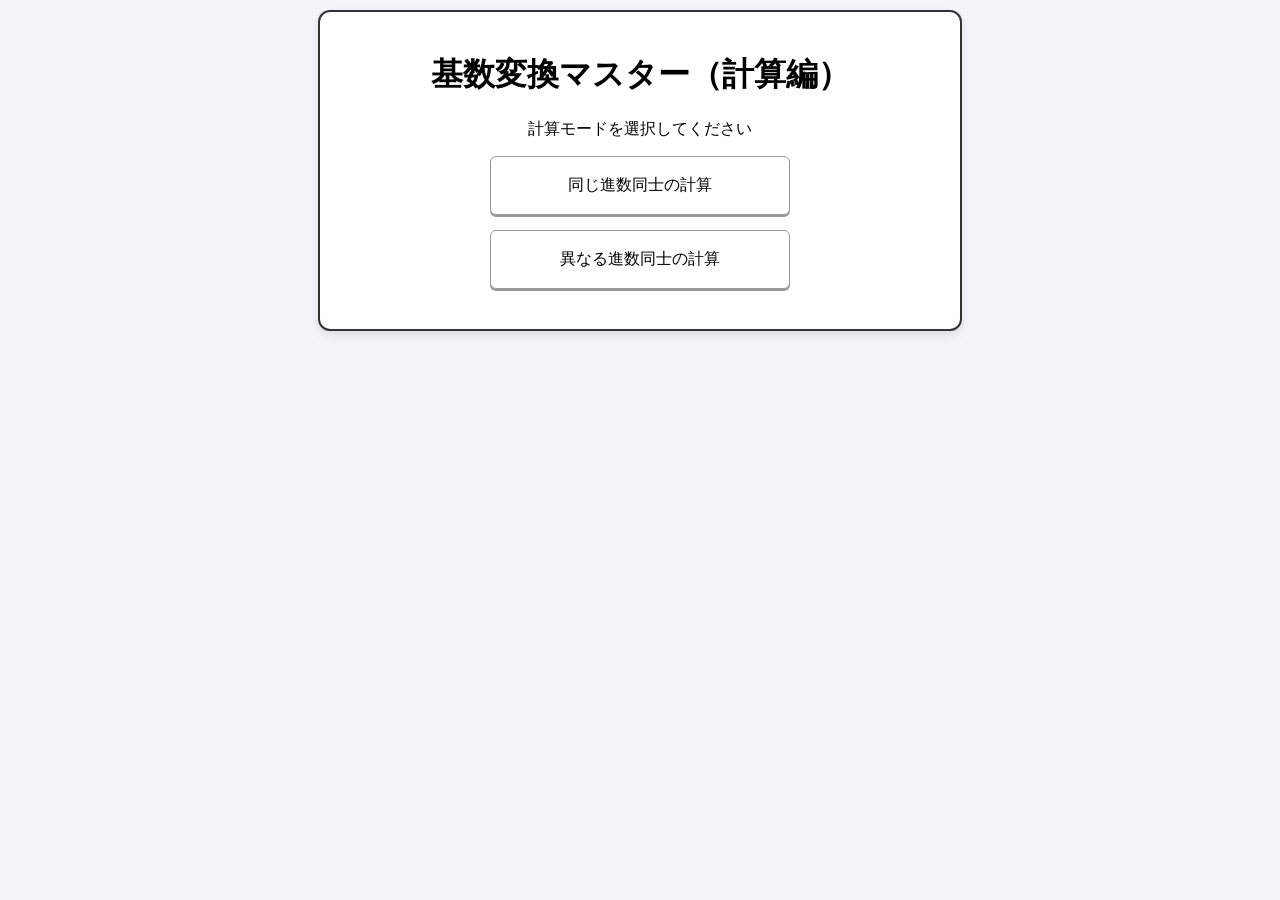
==== index.html @ 0ed880dd "fix cslculator botten6" ====
<!DOCTYPE html>
<html lang="ja">
<head>
    <meta charset="UTF-8">
    <meta name="viewport" content="width=device-width, initial-scale=1.0">
    <title>基数変換マスター（計算編）</title>
    <link rel="stylesheet" href="common.css?ver=104">
    <style>
        .config-label { font-weight: bold; color: #e67e22; margin-left: 10px; cursor: pointer; }
        #targetHint { font-weight: bold; font-size: 1.1em; color: #2980b9; margin-left: 10px; }
        #streakCount { color: #e67e22; font-weight: bold; }
    </style>
</head>
<body>

<div id="menuPage" class="page active">
    <div class="menu-area">
        <h1>基数変換マスター（計算編）</h1>
        <p>計算モードを選択してください</p>
        <button onclick="showSelection('sameBase')">同じ進数同士の計算</button>
        <button onclick="showSelection('diffBase')">異なる進数同士の計算</button>
        <div id="baseSelection" style="margin-top: 20px;"></div>
    </div>
</div>

<div id="gamePage" class="page" style="display: none;">
    <div class="game-container">
        <div class="game-area">
                <h1 style="margin: 5px 0;">問題</h1>
                <p style="margin: 5px 0;">連続正解数: <span id="streakCount">0</span></p>
                <p id="question" style="min-height: 2em; margin: 5px 0;"></p> 
                
                <div id="ruleBox" class="rule-box">
                    <div id="ruleText"></div>
                </div>

                <div style="margin: 5px 0;">
                    <input type="text" id="answer" placeholder="答えを入力" style="font-size: 1.3em; padding: 10px; width: 200px;">
                    <span id="targetHint"></span>
                </div>
                
                <div style="height: 50px; margin: 5px 0;">
                    <button id="checkBtn" onclick="check()" style="font-size: 1.1em; padding: 10px 25px; background: #3498db; color: white; border: none; border-radius: 5px;">回答</button>
                    <button id="nextBtn" onclick="generateQuestion()" style="display: none; font-size: 1.1em; padding: 10px 25px; background: #2ecc71; color: white; border: none; border-radius: 5px;">次の問題</button>
                </div>
                
                <p id="feedback" style="min-height: 1.5em; margin: 5px 0;"></p>
                
                <button class="back-menu-btn" onclick="goBack()">メニューに戻る</button>
            </div>
        <div id="calculator-placeholder"></div>
    </div>
</div>

<script src="common.js?ver=104"></script>
<script>
    document.addEventListener('DOMContentLoaded', () => {
        initializeCalculator();
    });
    let currentMode = "";
    let currentAnswer = "";
    let currentAnswerAlt = "";
    let currentTargetBase = 10;
    let currentStreak = 0;

    // 割り算の際の小数変換ロジック
    function convertToBaseWithFloat(num, base, precision = 3) {
        let isNegative = num < 0;
        let absNum = Math.abs(num);
        let integerPart = Math.floor(absNum);
        let fractionalPart = absNum - integerPart;
        let res = integerPart.toString(base);
        
        let fracStr = "";
        for (let i = 0; i < precision; i++) {
            fractionalPart *= base;
            let digit = Math.floor(fractionalPart);
            fracStr += digit.toString(base);
            fractionalPart -= digit;
        }
        
        let fullRes = (isNegative ? "-" : "") + res + "." + fracStr;
        let shortFrac = fracStr.replace(/0+$/, "");
        let shortRes = (isNegative ? "-" : "") + res + (shortFrac === "" ? "" : "." + shortFrac);
        
        return { full: fullRes.toUpperCase(), short: shortRes.toUpperCase() };
    }



    // 問題生成ロジック（1以下除外版）
    function generateQuestion() {
        if (typeof clearCalculator === 'function') {
            clearCalculator();
        }
        const ruleText = document.getElementById("ruleText");
        ruleText.innerHTML = "※小数第3位まで求めてください（第4位切捨）";
        let nList = [];
        document.getElementsByName('nIn').forEach(e => { if(e.checked) nList.push(parseInt(e.value)); });
        let opList = [];
        document.getElementsByName('opIn').forEach(e => { if(e.checked) opList.push(e.value); });
        
        if (nList.length === 0 || opList.length === 0) return;

        let valA, valB, decAns, op, opSymbol, baseA, baseB;
        
        // 1以下の結果を除外するためのループ
        while(true) {
            baseA = nList[Math.floor(Math.random() * nList.length)];
            baseB = (currentMode === 'sameBase') ? baseA : nList[Math.floor(Math.random() * nList.length)];
            op = opList[Math.floor(Math.random() * opList.length)];
            valA = Math.floor(Math.random() * 50) + 1;
            valB = Math.floor(Math.random() * 50) + 1;
            
            if (op === '+') { 
                decAns = valA + valB; opSymbol = "＋"; 
                ruleText.classList.add("hidden"); // 見えなくする（高さは維持される） 
            }
            else if (op === '-') { 
                if (document.getElementById('noNegative') && document.getElementById('noNegative').checked && valA < valB)
                    [valA, valB] = [valB, valA];
                decAns = valA - valB; 
                opSymbol = "－";
                ruleText.classList.add("hidden"); // 見えなくする（高さは維持される） 
            }
            else if (op === '*') { 
                decAns = valA * valB; 
                opSymbol = "×";
                ruleText.classList.add("hidden"); // 見えなくする（高さは維持される）  
            }
            else if (op === '/') { 
                decAns = valA / valB; 
                opSymbol = "÷"; 
                ruleText.classList.remove("hidden");
            }

            // 【追加機能】答えが1以下（0以下または1）の場合は再生成
            if (op === '/' && decAns <= 1) continue;
            
            break;
        }

        currentTargetBase = (currentMode === 'sameBase') ? baseA : 10;
        
        if (op === '/') {
            let formats = convertToBaseWithFloat(decAns, currentTargetBase, 3);
            currentAnswer = formats.full;
            currentAnswerAlt = formats.short;
        } else {
            currentAnswer = decAns.toString(currentTargetBase).toUpperCase();
            currentAnswerAlt = currentAnswer;
        }

        document.getElementById("question").innerText = 
            `${valA.toString(baseA).toUpperCase()} (${baseA}) ${opSymbol} ${valB.toString(baseB).toUpperCase()} (${baseB}) = ?`;
        
        document.getElementById("targetHint").innerText = `(${currentTargetBase}進数で回答)`;
        document.getElementById("answer").value = "";
        document.getElementById("feedback").innerText = "";
        document.getElementById("checkBtn").style.display = "inline-block";
        document.getElementById("nextBtn").style.display = "none";
    }

    // 回答チェック
    function check() {
        let ans = document.getElementById("answer").value.trim().toUpperCase();
        let fb = document.getElementById("feedback");
        
        if (ans === currentAnswer || ans === currentAnswerAlt) {
            fb.innerText = "正解！ 素晴らしい計算力です！";
            fb.style.color = "green";
            currentStreak++;
        } else {
            fb.innerText = `残念… 正解は ${currentAnswer} です。`;
            fb.style.color = "red";
            currentStreak = 0;
        }
        document.getElementById("streakCount").innerText = currentStreak;
        document.getElementById("checkBtn").style.display = "none";
        document.getElementById("nextBtn").style.display = "inline-block";
    }
    // 画面表示切替（showSelection, initGame 等は省略せず維持）
    function showSelection(mode) {
        currentMode = mode;
        let modeLabel = (mode === 'sameBase') ? "同じ進数同士の計算" : "異なる進数同士の計算";
        let html = `<div class="mode-title">【${modeLabel}】</div>`;
        html += `<div>演算子の選択:</div><div class="checkbox-group">
            <label><input type="checkbox" name="opIn" value="+" checked> ＋</label>
            <label><input type="checkbox" name="opIn" value="-" checked> －</label>
            <label><input type="checkbox" name="opIn" value="*" checked> ×</label>
            <label><input type="checkbox" name="opIn" value="/" checked> ÷</label>
        </div>`;
        html += `<div style="margin: 15px 0;"><label class="config-label"><input type="checkbox" id="noNegative" checked> マイナスにならないようにする</label></div>`;
        html += `<div>対象とする進数:</div><div class="checkbox-group">`;
        for(let i=2; i<=16; i++) html += `<label style="width:70px"><input type="checkbox" name="nIn" value="${i}" checked> ${i}進</label>`;
        html += `</div><br><button onclick="initGame()"class="back-menu-btn" style="width: auto;">ゲーム開始</button>`;
        document.getElementById('baseSelection').innerHTML = html;
        if (typeof applyButtonFeedback === 'function') {
            applyButtonFeedback();
        }
    }

    function initGame() {
        const placeholder = document.getElementById('calculator-placeholder');
        // 電卓が空なら生成
        if (placeholder && placeholder.innerHTML.trim() === "") {
            if (typeof setupCalculator === 'function') {
                setupCalculator();
            }
        }

        // 表示切り替え
        document.getElementById('menuPage').style.display = 'none';
        document.getElementById('gamePage').style.display = 'block';

        // ★重要：電卓生成後にイベントを強制再登録
        if (typeof applyButtonFeedback === 'function') {
            applyButtonFeedback();
        }
        if (typeof currentStreak !== 'undefined') currentStreak = 0;
        const streakElement = document.getElementById("streakCount");
        if (streakElement) streakElement.innerText = 0;
        
        generateQuestion();
    }

    function goBack() {
        const menu = document.getElementById('menuPage');
        const game = document.getElementById('gamePage');
        
        if (game) game.style.display = 'none'; // ゲームを消す
        if (menu) menu.style.display = 'block'; // メニューを出す

        game.classList.remove('active');
        menu.classList.add('active');
    }
</script>
</body>
</html>
---- common.css ----
/* --- 基本レイアウト --- */
body { font-family: sans-serif; background-color: #f4f4f9; padding: 10px; text-align: center; margin: 0; }
.page { display: none; }
.page.active { display: block; }

/* --- メニュー・設定エリア --- */
.menu-area { max-width: 600px; margin: auto; padding: 20px; background: white; border-radius: 12px; border: 2px solid #333; box-shadow: 0 4px 10px rgba(0,0,0,0.1); }
.checkbox-group { display: flex; flex-wrap: wrap; gap: 5px; padding: 10px; border: 1px solid #ccc; margin: 10px auto; justify-content: center; max-width: 100%; background: #fafafa; }
/* モードタイトル周りの余白調整 */
.mode-title {
    font-size: 1.2em;
    color: #2c3e50;
    font-weight: bold;
    background: #ecf0f1;
    padding: 10px;
    border-radius: 5px;
    margin-top: 10px;    /* 上の隙間を確保 */
    margin-bottom: 10px; /* 下の隙間を確保 */
}

/* --- ゲームコンテナ（スマホ/PC切り替え） --- */
.game-container { display: flex; flex-direction: column; align-items: center; gap: 20px; width: 100%; }
@media (min-width: 768px) {
    .game-container { flex-direction: row; align-items: flex-start; justify-content: center; }
}

/* --- メインエリア --- */
.game-area {
    width: 100%;
    max-width: 500px;
    border: 2px solid #333;
    padding: 10px;
    background: white;
    border-radius: 8px;
    position: relative;
    min-height: auto; 
    display: flex;
    flex-direction: column;
    justify-content: flex-start; 
    box-sizing: border-box;
    padding-bottom: 5px;
}

/* --- 電卓エリア全体 --- */
.calc-area {
    width: 100%; 
    max-width: 360px; 
    border: 2px solid #555; 
    padding: 10px; 
    background: #e0e0e0; 
    border-radius: 8px; 
    box-sizing: border-box;
    margin: 0 auto;
    position: relative;
    z-index: 10;
    touch-action: pan-y;
}

/* --- ボタンの共通設定（影と立体感） --- */
button, .calc-btn, .back-menu-btn {
    -webkit-tap-highlight-color: transparent;
    cursor: pointer;
    transition: transform 0.05s, filter 0.05s;
    outline: none;
    
    background: #fff;
    border: 1px solid #999;
    border-radius: 6px;
    padding: 10px 16px;
    font-size: 16px;
    box-shadow: 0 2px 0 #999; /* 全ボタン共通の影 */
}

/* 押された時の演出（全てのボタン共通） */
.btn-pressed {
    transform: translateY(2px) !important;
    box-shadow: none !important;
    filter: brightness(0.85) !important;
}

/* 「メニューに戻る」ボタン特有の調整 */
.back-menu-btn {
    background: #666;
    color: white;
    border: none;
    width: 100%;
    border-radius: 4px;
    margin-top: 15px;
    margin-bottom: 5px;
}

/* --- 電卓ボタンの個別微調整 --- */
.calc-btn {
    display: inline-block;
    width: calc(25% - 8px); 
    height: 55px; 
    margin: 4px 0; 
    font-size: 18px; 
    touch-action: manipulation;
    box-sizing: border-box;
}

.calc-btn-wide {
    width: 95% !important; 
    margin: 8px auto !important;
    display: block;
}

.calc-buttons-container {
    display: flex;
    flex-wrap: wrap;
    justify-content: space-between;
    width: 100%;
}

/* --- 入力・履歴エリア --- */
#calcInput { width: 95%; height: 40px; font-size: 20px; margin-bottom: 10px; text-align: right; display: block; margin: 0 auto 10px; background: white; border: 1px solid #999; }
.history-box { width: 95%; height: 80px; overflow-y: auto; border: 1px solid #ccc; background: white; margin: 0 auto 10px auto; font-size: 14px; text-align: left; }
.rem-history { width: 95%; height: 70px; overflow-y: auto; border: 1px solid #ccc; background: white; margin: 5px auto; font-size: 13px; text-align: left; }

/* --- 問題表示エリア --- */
#question { font-size: 1.3em; font-weight: bold; margin: 20px 0; line-height: 1.4; }
#feedback { min-height: 1.5em; font-size: 1.3em; margin-top: 20px; margin-bottom: 10px; }
#result-message { height: 1.5em; margin: 10px 0; font-weight: bold; }
#ruleText { line-height: 1.2; font-size: 0.9em; }

.rule-box {
    height: 30px;
    display: flex;
    align-items: center;
    justify-content: center;
    color: red;
    font-weight: bold;
    font-size: 0.9em;
}

.hidden { visibility: hidden; }

/* PCでのホバー演出 */
@media (hover: hover) {
    button:hover, .calc-btn:hover { filter: brightness(0.95); }
}

/* メニューページのボタンを一括で統一 */
#menuPage button {
    display: block;          /* 改行してブロック状にする */
    width: 100%;             /* 横幅いっぱいに */
    max-width: 300px;        /* 広がりすぎないように制限 */
    margin: 15px auto;       /* 上下に15pxの隙間、左右は中央揃え */
    padding: 18px 0;         /* 押しやすいように上下のパディングを大きく */
    box-sizing: border-box;  /* パディングを含めて幅を計算 */
}
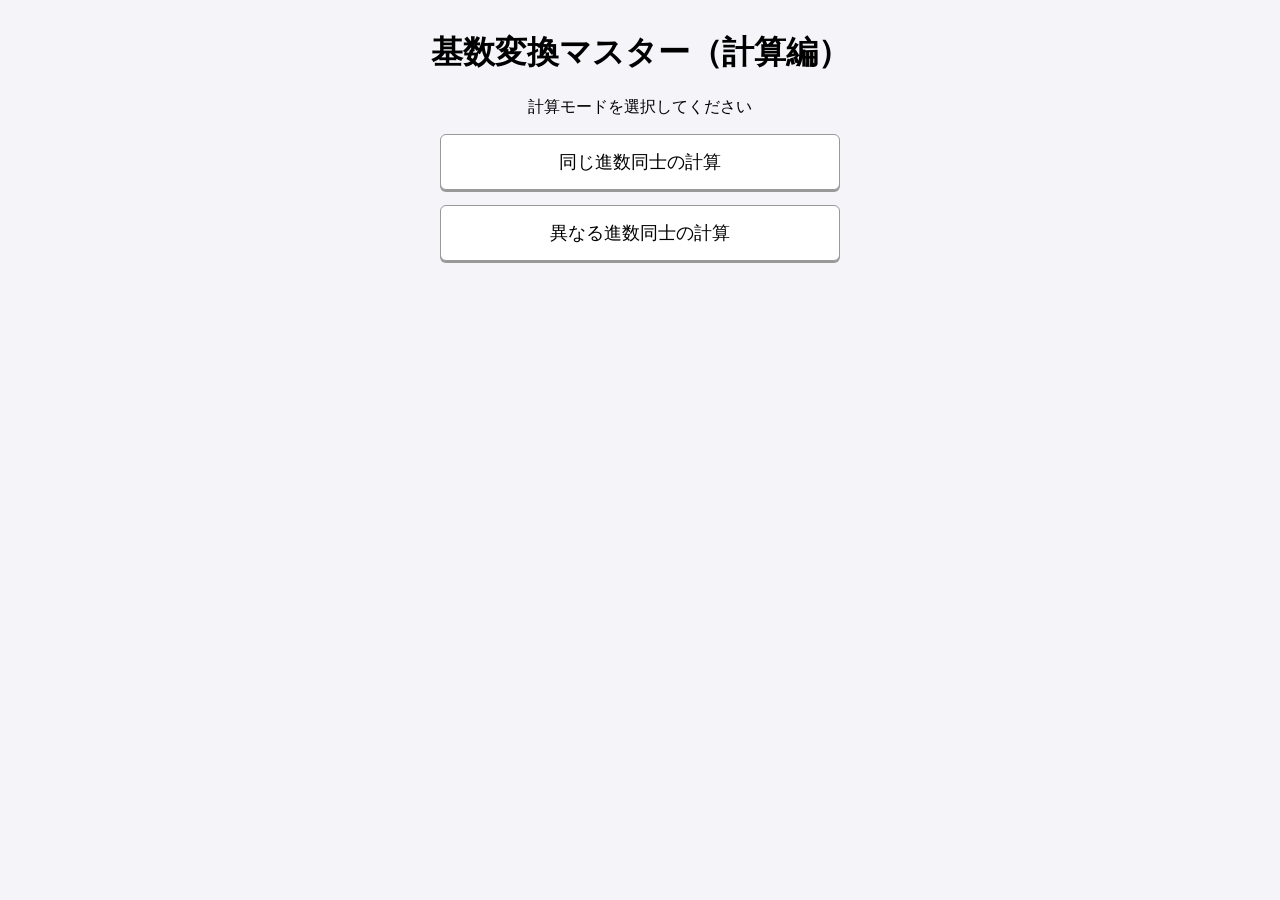
==== commit a0338bb6: "fix calculator botteen8" ====
--- a/index.html
+++ b/index.html
@@ -224,6 +224,51 @@
         generateQuestion();
     }
 
+    function toggleAll(name, checked) {
+        document.getElementsByName(name).forEach(e => e.checked = checked);
+    }
+
+    function createCheckboxes(label, id) {
+        let html = `<div>${label}</div><div class="btn-group" style="margin-bottom: 10px;">
+            <button onclick="toggleAll('${id}', true)" style="width: auto; padding: 5px 10px; margin: 2px; font-size: 0.9em;">全選択</button>
+            <button onclick="toggleAll('${id}', false)" style="width: auto; padding: 5px 10px; margin: 2px; font-size: 0.9em;">全解除</button>
+        </div>`;
+        html += `<div class="checkbox-group">`;
+        for(let i=2; i<=16; i++) {
+            html += `<label style="width:70px"><input type="checkbox" name="${id}" value="${i}" checked> ${i}進</label>`;
+        }
+        html += `</div>`;
+        return html;
+    }
+
+    function showSelection(mode) {
+        currentMode = mode;
+        let modeLabel = (mode === 'sameBase') ? "同じ進数同士の計算" : "異なる進数同士の計算";
+        let html = `<div class="mode-title">【${modeLabel}】</div>`;
+        
+        // 演算子選択
+        html += `<div>演算子の選択:</div><div class="checkbox-group">
+            <label><input type="checkbox" name="opIn" value="+" checked> ＋</label>
+            <label><input type="checkbox" name="opIn" value="-" checked> －</label>
+            <label><input type="checkbox" name="opIn" value="*" checked> ×</label>
+            <label><input type="checkbox" name="opIn" value="/" checked> ÷</label>
+        </div>`;
+        
+        html += `<div style="margin: 15px 0;"><label class="config-label"><input type="checkbox" id="noNegative" checked> マイナスにならないようにする</label></div>`;
+        
+        // ★進数選択（全選択ボタン付き）
+        html += createCheckboxes('対象とする進数:', 'nIn');
+        
+        // ★ゲーム開始ボタン（classを統一し、インラインstyleを削除）
+        html += `<br><button onclick="initGame()" class="back-menu-btn">ゲーム開始</button>`;
+        
+        document.getElementById('baseSelection').innerHTML = html;
+        
+        if (typeof applyButtonFeedback === 'function') {
+            applyButtonFeedback();
+        }
+    }
+
     function goBack() {
         const menu = document.getElementById('menuPage');
         const game = document.getElementById('gamePage');
--- a/common.css
+++ b/common.css
@@ -3,8 +3,13 @@
 .page { display: none; }
 .page.active { display: block; }
 
-/* --- メニュー・設定エリア --- */
-.menu-area { max-width: 600px; margin: auto; padding: 20px; background: white; border-radius: 12px; border: 2px solid #333; box-shadow: 0 4px 10px rgba(0,0,0,0.1); }
+/* 計算モード選択ボタンなど、メニュー内の他のボタンも同じ幅に */
+.menu-area button {
+    display: block;
+    width: 90%;
+    max-width: 400px;
+    margin: 10px auto;
+}
 .checkbox-group { display: flex; flex-wrap: wrap; gap: 5px; padding: 10px; border: 1px solid #ccc; margin: 10px auto; justify-content: center; max-width: 100%; background: #fafafa; }
 /* モードタイトル周りの余白調整 */
 .mode-title {
@@ -141,12 +146,15 @@
     button:hover, .calc-btn:hover { filter: brightness(0.95); }
 }
 
-/* メニューページのボタンを一括で統一 */
-#menuPage button {
-    display: block;          /* 改行してブロック状にする */
-    width: 100%;             /* 横幅いっぱいに */
-    max-width: 300px;        /* 広がりすぎないように制限 */
-    margin: 15px auto;       /* 上下に15pxの隙間、左右は中央揃え */
-    padding: 18px 0;         /* 押しやすいように上下のパディングを大きく */
-    box-sizing: border-box;  /* パディングを含めて幅を計算 */
+/* メニュー内にあるすべてのボタンの幅を統一 */
+#menuPage button,
+.back-menu-btn {
+    display: block !important;
+    width: 90% !important;           /* スマホでの基本幅 */
+    max-width: 400px !important;     /* PCでの最大幅を統一 */
+    margin: 15px auto !important;    /* 中央寄せと上下の間隔 */
+    padding: 15px !important;
+    box-sizing: border-box;
+    font-size: 1.1em;
+    cursor: pointer;
 }
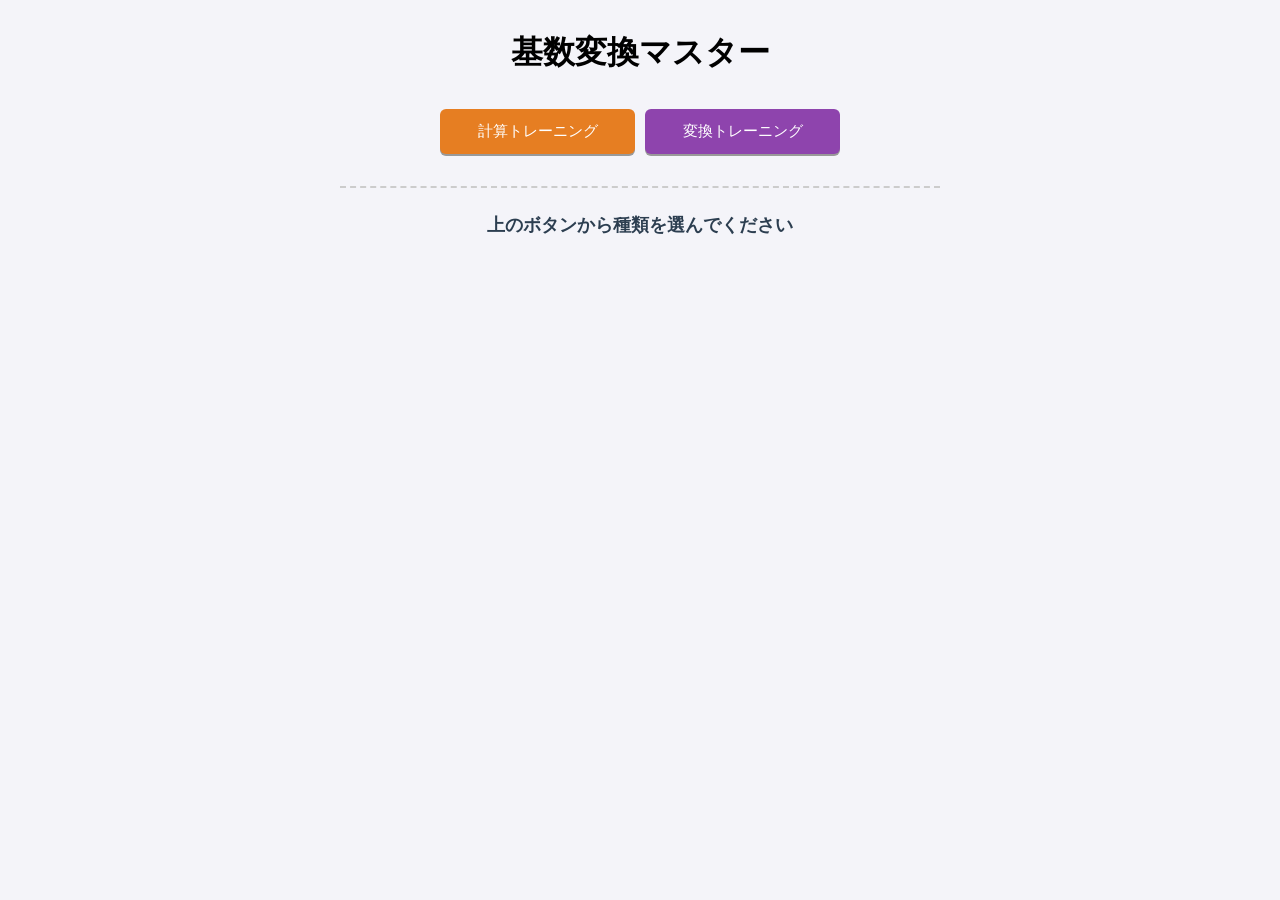
==== commit 0f6553bc: "add integration" ====
--- a/index.html
+++ b/index.html
@@ -3,282 +3,382 @@
 <head>
     <meta charset="UTF-8">
     <meta name="viewport" content="width=device-width, initial-scale=1.0">
-    <title>基数変換マスター（計算編）</title>
-    <link rel="stylesheet" href="common.css?ver=104">
+    <title>基数変換マスター（総合版）</title>
+    <link rel="stylesheet" href="common.css">
     <style>
         .config-label { font-weight: bold; color: #e67e22; margin-left: 10px; cursor: pointer; }
         #targetHint { font-weight: bold; font-size: 1.1em; color: #2980b9; margin-left: 10px; }
         #streakCount { color: #e67e22; font-weight: bold; }
+        
+        /* モード切り替えボタン用のデザイン */
+        .main-mode-select { 
+            display: flex; 
+            gap: 10px; 
+            justify-content: center; 
+            margin-bottom: 15px; 
+        }
+        .main-mode-select button { 
+            flex: 1; 
+            max-width: 180px; 
+            padding: 12px 5px !important; 
+            margin: 0 !important; 
+            font-size: 0.95em !important; 
+        }
+        .main-mode-select button:hover { filter: brightness(1.2); }
+        
+        #currentMainModeDisplay {
+            font-weight: bold;
+            font-size: 1.1em;
+            margin: 10px 0;
+            padding: 5px;
+            color: #2c3e50;
+        }
+
+        /* 全選択・全解除ボタンを小さく横並びに */
+        .btn-group {
+            display: flex;
+            justify-content: center;
+            gap: 10px;
+            margin-bottom: 10px;
+        }
+        .small-btn {
+            width: 80px !important; 
+            padding: 5px !important;
+            margin: 0 !important;
+            font-size: 0.8em !important;
+            display: inline-block !important;
+        }
     </style>
 </head>
 <body>
 
 <div id="menuPage" class="page active">
     <div class="menu-area">
-        <h1>基数変換マスター（計算編）</h1>
-        <p>計算モードを選択してください</p>
-        <button onclick="showSelection('sameBase')">同じ進数同士の計算</button>
-        <button onclick="showSelection('diffBase')">異なる進数同士の計算</button>
-        <div id="baseSelection" style="margin-top: 20px;"></div>
+        <h1>基数変換マスター</h1>
+        
+        <div class="main-mode-select">
+            <button onclick="setMainMode('calc')" class="back-menu-btn" style="background: #e67e22;">計算トレーニング</button>
+            <button onclick="setMainMode('convert')" class="back-menu-btn" style="background: #8e44ad;">変換トレーニング</button>
+        </div>
+
+        <hr style="border: 0; border-top: 2px dashed #ccc; margin: 20px 0;">
+
+        <div id="currentMainModeDisplay">上のボタンから種類を選んでください</div>
+
+        <div id="subModeSelection"></div>
+        <div id="baseSelection" style="width: 100%; box-sizing: border-box;"></div>
     </div>
 </div>
 
 <div id="gamePage" class="page" style="display: none;">
     <div class="game-container">
         <div class="game-area">
-                <h1 style="margin: 5px 0;">問題</h1>
-                <p style="margin: 5px 0;">連続正解数: <span id="streakCount">0</span></p>
-                <p id="question" style="min-height: 2em; margin: 5px 0;"></p> 
-                
-                <div id="ruleBox" class="rule-box">
-                    <div id="ruleText"></div>
-                </div>
-
-                <div style="margin: 5px 0;">
-                    <input type="text" id="answer" placeholder="答えを入力" style="font-size: 1.3em; padding: 10px; width: 200px;">
-                    <span id="targetHint"></span>
-                </div>
-                
-                <div style="height: 50px; margin: 5px 0;">
-                    <button id="checkBtn" onclick="check()" style="font-size: 1.1em; padding: 10px 25px; background: #3498db; color: white; border: none; border-radius: 5px;">回答</button>
-                    <button id="nextBtn" onclick="generateQuestion()" style="display: none; font-size: 1.1em; padding: 10px 25px; background: #2ecc71; color: white; border: none; border-radius: 5px;">次の問題</button>
-                </div>
-                
-                <p id="feedback" style="min-height: 1.5em; margin: 5px 0;"></p>
-                
-                <button class="back-menu-btn" onclick="goBack()">メニューに戻る</button>
+            <h1 style="margin: 5px 0;">問題</h1>
+            <p style="margin: 5px 0;">連続正解数: <span id="streakCount">0</span></p>
+            <p id="question" style="min-height: 2em; margin: 5px 0; font-size: 1.5em; font-weight: bold;"></p> 
+            
+            <div id="ruleBox" class="rule-box hidden">
+                <div id="ruleText">※小数第3位まで求めてください（第4位切捨）</div>
             </div>
+
+            <div style="margin: 5px 0;">
+                <input type="text" id="answer" placeholder="答えを入力" style="font-size: 1.3em; padding: 10px; width: 200px;">
+                <span id="targetHint"></span>
+            </div>
+            
+            <div style="height: 50px; margin: 15px 0;">
+                <button id="checkBtn" onclick="check()" style="font-size: 1.1em; padding: 10px 25px; background: #3498db; color: white; border: none; border-radius: 5px;">回答</button>
+                <button id="nextBtn" onclick="generateQuestion()" style="display: none; font-size: 1.1em; padding: 10px 25px; background: #2ecc71; color: white; border: none; border-radius: 5px;">次の問題</button>
+            </div>
+            
+            <p id="feedback" style="min-height: 1.5em; margin: 5px 0; font-size: 1.3em;"></p>
+            
+            <button class="back-menu-btn" onclick="goBack()">メニューに戻る</button>
+        </div>
         <div id="calculator-placeholder"></div>
     </div>
 </div>
 
-<script src="common.js?ver=104"></script>
+<script src="common.js"></script>
 <script>
-    document.addEventListener('DOMContentLoaded', () => {
-        initializeCalculator();
-    });
-    let currentMode = "";
+    // === グローバル変数 (let を使う) ===
+    let mainMode = ""; 
+    let currentSubMode = ""; 
     let currentAnswer = "";
     let currentAnswerAlt = "";
     let currentTargetBase = 10;
     let currentStreak = 0;
 
-    // 割り算の際の小数変換ロジック
-    function convertToBaseWithFloat(num, base, precision = 3) {
-        let isNegative = num < 0;
-        let absNum = Math.abs(num);
-        let integerPart = Math.floor(absNum);
-        let fractionalPart = absNum - integerPart;
-        let res = integerPart.toString(base);
-        
-        let fracStr = "";
-        for (let i = 0; i < precision; i++) {
-            fractionalPart *= base;
-            let digit = Math.floor(fractionalPart);
-            fracStr += digit.toString(base);
-            fractionalPart -= digit;
-        }
-        
-        let fullRes = (isNegative ? "-" : "") + res + "." + fracStr;
-        let shortFrac = fracStr.replace(/0+$/, "");
-        let shortRes = (isNegative ? "-" : "") + res + (shortFrac === "" ? "" : "." + shortFrac);
-        
-        return { full: fullRes.toUpperCase(), short: shortRes.toUpperCase() };
-    }
-
-
-
-    // 問題生成ロジック（1以下除外版）
+    // === 初期化 ===
+    document.addEventListener('DOMContentLoaded', () => {
+        if (typeof initializeCalculator === 'function') {
+            initializeCalculator();
+        }
+    });
+
+    // 進数選択チェックボックスの生成
+    function createCheckboxes(label, id, include10 = true) {
+        let html = `<div style="margin-top:15px; font-weight:bold;">${label}</div>`;
+        html += `<div class="btn-group">
+            <button onclick="toggleAll('${id}', true)" class="small-btn">全選択</button>
+            <button onclick="toggleAll('${id}', false)" class="small-btn">全解除</button>
+        </div>`;
+        html += `<div class="checkbox-group">`;
+        for(let i=2; i<=16; i++) {
+            if (!include10 && i === 10) continue;
+            html += `<label><input type="checkbox" name="${id}" value="${i}" checked> ${i}進</label>`;
+        }
+        html += `</div>`;
+        return html;
+    }
+
+    // 大分類を選択
+    function setMainMode(mode) {
+        mainMode = mode;
+        const display = document.getElementById('currentMainModeDisplay');
+        let html = "";
+
+        if (mode === 'calc') {
+            display.innerText = "【計算トレーニング】を選択中";
+            display.style.color = "#e67e22";
+            html = `
+                <button onclick="showSelection('sameBase')">同じ進数同士の計算</button>
+                <button onclick="showSelection('diffBase')">異なる進数同士の計算</button>`;
+        } else {
+            display.innerText = "【変換トレーニング】を選択中";
+            display.style.color = "#8e44ad";
+            html = `
+                <button onclick="showSelection('10toN')">10進数 → n進数</button>
+                <button onclick="showSelection('Nto10')">n進数 → 10進数</button>
+                <button onclick="showSelection('NtoM')">n進数 → m進数</button>`;
+        }
+        document.getElementById('subModeSelection').innerHTML = html;
+        document.getElementById('baseSelection').innerHTML = ""; 
+        if (typeof applyButtonFeedback === 'function') applyButtonFeedback();
+    }
+
+    // 詳細設定（進数選択）を表示
+    function showSelection(subMode) {
+        currentSubMode = subMode;
+        let html = "";
+        
+        if (mainMode === 'calc') {
+            let modeLabel = (subMode === 'sameBase') ? "同じ進数同士の計算" : "異なる進数同士の計算";
+            html += `<div class="mode-title">【${modeLabel}】</div>`;
+            html += `<div>演算子の選択:</div><div class="checkbox-group">
+                <label><input type="checkbox" name="opIn" value="+" checked> ＋</label>
+                <label><input type="checkbox" name="opIn" value="-" checked> －</label>
+                <label><input type="checkbox" name="opIn" value="*" checked> ×</label>
+                <label><input type="checkbox" name="opIn" value="/" checked> ÷</label>
+            </div>`;
+            html += `<div style="margin: 15px 0;"><label class="config-label"><input type="checkbox" id="noNegative" checked> マイナスにならないようにする</label></div>`;
+            html += createCheckboxes('対象とする進数:', 'nIn', true);
+        } else {
+            let modeLabel = subMode === '10toN' ? "10進数 → n進数" : (subMode === 'Nto10' ? "n進数 → 10進数" : "n進数 → m進数");
+            html += `<div class="mode-title">【${modeLabel}】</div>`;
+            if (subMode === 'NtoM') {
+                html += createCheckboxes('変換元 (n):', 'nIn', true) + createCheckboxes('変換先 (m):', 'mIn', true);
+            } else {
+                html += createCheckboxes('対象の進数を選択:', 'nIn', false);
+            }
+        }
+        
+        html += `<br><button onclick="initGame()" class="back-menu-btn">ゲーム開始</button>`;
+        document.getElementById('baseSelection').innerHTML = html;
+        if (typeof applyButtonFeedback === 'function') applyButtonFeedback();
+    }
+
+    function initGame() {
+        const nCheckboxes = document.querySelectorAll('input[name="nIn"]:checked');
+        const mCheckboxes = document.querySelectorAll('input[name="mIn"]:checked');
+
+        // 1. 何も選ばれていないチェック
+        if (nCheckboxes.length === 0) {
+            alert("変換元の進数を選択してください。");
+            return;
+        }
+        if (mainMode === 'convert' && currentSubMode === 'NtoM' && mCheckboxes.length === 0) {
+            alert("変換先の進数を選択してください。");
+            return;
+        }
+
+        // 2. n→m進数変換で、同じ進数が1つずつしか選ばれていない場合のチェック
+        if (mainMode === 'convert' && currentSubMode === 'NtoM') {
+            if (nCheckboxes.length === 1 && mCheckboxes.length === 1) {
+                if (nCheckboxes[0].value === mCheckboxes[0].value) {
+                    alert("変換前と後で異なる進数を選択してください。");
+                    return; // ここで中断するので画面が切り替わらない
+                }
+            }
+        }
+
+        window.scrollTo(0, 0);
+        document.getElementById('menuPage').style.display = 'none';
+        document.getElementById('gamePage').style.display = 'block';
+        document.getElementById('menuPage').classList.remove('active');
+        document.getElementById('gamePage').classList.add('active');
+
+        if (typeof applyButtonFeedback === 'function') applyButtonFeedback();
+        currentStreak = 0;
+        document.getElementById("streakCount").innerText = 0;
+        generateQuestion();
+    }
+
+    function goBack() {
+        window.scrollTo(0, 0);
+        document.getElementById('gamePage').style.display = 'none';
+        document.getElementById('menuPage').style.display = 'block';
+        document.getElementById('gamePage').classList.remove('active');
+        document.getElementById('menuPage').classList.add('active');
+    }
+
     function generateQuestion() {
-        if (typeof clearCalculator === 'function') {
-            clearCalculator();
-        }
-        const ruleText = document.getElementById("ruleText");
-        ruleText.innerHTML = "※小数第3位まで求めてください（第4位切捨）";
+        if (typeof clearCalculator === 'function') clearCalculator();
+        document.getElementById("answer").value = "";
+        document.getElementById("feedback").innerText = "";
+        document.getElementById("checkBtn").style.display = "inline-block";
+        document.getElementById("nextBtn").style.display = "none";
+        document.getElementById("ruleBox").classList.add("hidden");
+        document.getElementById("targetHint").innerText = "";
+
+        if (mainMode === 'calc') {
+            generateCalcQuestion();
+        } else {
+            generateConvQuestion();
+        }
+    }
+
+    function generateCalcQuestion() {
         let nList = [];
         document.getElementsByName('nIn').forEach(e => { if(e.checked) nList.push(parseInt(e.value)); });
         let opList = [];
         document.getElementsByName('opIn').forEach(e => { if(e.checked) opList.push(e.value); });
         
-        if (nList.length === 0 || opList.length === 0) return;
+        if (nList.length === 0 || opList.length === 0) { 
+            alert("進数と演算子を選択してください"); 
+            goBack();
+            return; 
+        }
 
         let valA, valB, decAns, op, opSymbol, baseA, baseB;
-        
-        // 1以下の結果を除外するためのループ
-        while(true) {
-            baseA = nList[Math.floor(Math.random() * nList.length)];
-            baseB = (currentMode === 'sameBase') ? baseA : nList[Math.floor(Math.random() * nList.length)];
-            op = opList[Math.floor(Math.random() * opList.length)];
-            valA = Math.floor(Math.random() * 50) + 1;
-            valB = Math.floor(Math.random() * 50) + 1;
-            
-            if (op === '+') { 
-                decAns = valA + valB; opSymbol = "＋"; 
-                ruleText.classList.add("hidden"); // 見えなくする（高さは維持される） 
+        baseA = nList[Math.floor(Math.random() * nList.length)];
+        baseB = (currentSubMode === 'sameBase') ? baseA : nList[Math.floor(Math.random() * nList.length)];
+        op = opList[Math.floor(Math.random() * opList.length)];
+        
+        valA = Math.floor(Math.random() * 50) + 1;
+        valB = Math.floor(Math.random() * 50) + 1;
+        
+        // 注意書き（ruleBox）のリセット
+        document.getElementById("ruleBox").classList.add("hidden");
+
+        if (op === '+') { decAns = valA + valB; opSymbol = "＋"; }
+        else if (op === '-') { 
+            if (document.getElementById('noNegative')?.checked && valA < valB) [valA, valB] = [valB, valA];
+            decAns = valA - valB; opSymbol = "－";
+        }
+        else if (op === '*') { decAns = valA * valB; opSymbol = "×"; }
+        else if (op === '/') { 
+            decAns = valA / valB; 
+            opSymbol = "÷";
+            // 小数の場合は注意書きを表示
+            document.getElementById("ruleBox").classList.remove("hidden");
+        }
+
+        currentTargetBase = (currentSubMode === 'sameBase') ? baseA : 10;
+
+        // --- 小数処理の追加 ---
+        if (op === '/' && decAns % 1 !== 0) {
+            // 10進数以外の割り算は非常に難解なため、基本は10進数での回答、
+            // または指定した進数で小数第3位まで求める処理を行う
+            currentAnswer = decimalToBase(decAns, currentTargetBase, 3);
+        } else {
+            currentAnswer = decAns.toString(currentTargetBase).toUpperCase();
+        }
+        
+        document.getElementById("question").innerText = `${valA.toString(baseA).toUpperCase()}(${baseA}) ${opSymbol} ${valB.toString(baseB).toUpperCase()}(${baseB}) = ?`;
+        document.getElementById("targetHint").innerText = `(${currentTargetBase}進数で回答)`;
+    }
+
+    // index.html 内の generateConvQuestion を書き換え
+    function generateConvQuestion() {
+        let nList = [], mList = [];
+        document.getElementsByName('nIn').forEach(e => { if(e.checked) nList.push(parseInt(e.value)); });
+        if(currentSubMode === 'NtoM') document.getElementsByName('mIn').forEach(e => { if(e.checked) mList.push(parseInt(e.value)); });
+
+        let baseN = nList[Math.floor(Math.random() * nList.length)];
+        let baseM = currentSubMode === '10toN' ? baseN : (currentSubMode === 'Nto10' ? 10 : mList[Math.floor(Math.random() * mList.length)]);
+        if (currentSubMode === '10toN') baseN = 10;
+
+        // --- 【修正】同じ進数が選ばれた時の処理 ---
+        if (baseN === baseM) {
+            // 他に選択肢がある場合だけやり直す
+            if (nList.length > 1 || mList.length > 1 || (currentSubMode === 'NtoM' && (nList[0] !== mList[0]))) {
+                generateConvQuestion(); 
+                return;
+            } else {
+                // 万が一、脱出不能な設定でここまで来たらメニューに戻す（安全策）
+                alert("進数設定に問題があります。");
+                goBack();
+                return;
             }
-            else if (op === '-') { 
-                if (document.getElementById('noNegative') && document.getElementById('noNegative').checked && valA < valB)
-                    [valA, valB] = [valB, valA];
-                decAns = valA - valB; 
-                opSymbol = "－";
-                ruleText.classList.add("hidden"); // 見えなくする（高さは維持される） 
-            }
-            else if (op === '*') { 
-                decAns = valA * valB; 
-                opSymbol = "×";
-                ruleText.classList.add("hidden"); // 見えなくする（高さは維持される）  
-            }
-            else if (op === '/') { 
-                decAns = valA / valB; 
-                opSymbol = "÷"; 
-                ruleText.classList.remove("hidden");
-            }
-
-            // 【追加機能】答えが1以下（0以下または1）の場合は再生成
-            if (op === '/' && decAns <= 1) continue;
-            
-            break;
-        }
-
-        currentTargetBase = (currentMode === 'sameBase') ? baseA : 10;
-        
-        if (op === '/') {
-            let formats = convertToBaseWithFloat(decAns, currentTargetBase, 3);
-            currentAnswer = formats.full;
-            currentAnswerAlt = formats.short;
-        } else {
-            currentAnswer = decAns.toString(currentTargetBase).toUpperCase();
-            currentAnswerAlt = currentAnswer;
-        }
-
-        document.getElementById("question").innerText = 
-            `${valA.toString(baseA).toUpperCase()} (${baseA}) ${opSymbol} ${valB.toString(baseB).toUpperCase()} (${baseB}) = ?`;
-        
-        document.getElementById("targetHint").innerText = `(${currentTargetBase}進数で回答)`;
-        document.getElementById("answer").value = "";
-        document.getElementById("feedback").innerText = "";
-        document.getElementById("checkBtn").style.display = "inline-block";
-        document.getElementById("nextBtn").style.display = "none";
-    }
-
-    // 回答チェック
+        }
+
+        let val = Math.floor(Math.random() * 255) + 1;
+        document.getElementById("question").innerText = `${baseN}進数の ${val.toString(baseN).toUpperCase()} を ${baseM}進数にすると？`;
+        currentAnswer = val.toString(baseM).toUpperCase();
+    }
+
     function check() {
         let ans = document.getElementById("answer").value.trim().toUpperCase();
         let fb = document.getElementById("feedback");
         
-        if (ans === currentAnswer || ans === currentAnswerAlt) {
-            fb.innerText = "正解！ 素晴らしい計算力です！";
-            fb.style.color = "green";
+        // 全角マイナスなどを半角に変換するなどの配慮があるとより親切です
+        ans = ans.replace(/－/g, '-');
+
+        if (ans === currentAnswer) {
+            fb.innerText = "正解！"; 
+            fb.style.color = "green"; 
             currentStreak++;
         } else {
-            fb.innerText = `残念… 正解は ${currentAnswer} です。`;
-            fb.style.color = "red";
+            // 正解を表示する際、進数も添えると親切
+            fb.innerText = `残念… 正解は ${currentAnswer} (${currentTargetBase}進数) です。`; 
+            fb.style.color = "red"; 
             currentStreak = 0;
         }
         document.getElementById("streakCount").innerText = currentStreak;
         document.getElementById("checkBtn").style.display = "none";
         document.getElementById("nextBtn").style.display = "inline-block";
     }
-    // 画面表示切替（showSelection, initGame 等は省略せず維持）
-    function showSelection(mode) {
-        currentMode = mode;
-        let modeLabel = (mode === 'sameBase') ? "同じ進数同士の計算" : "異なる進数同士の計算";
-        let html = `<div class="mode-title">【${modeLabel}】</div>`;
-        html += `<div>演算子の選択:</div><div class="checkbox-group">
-            <label><input type="checkbox" name="opIn" value="+" checked> ＋</label>
-            <label><input type="checkbox" name="opIn" value="-" checked> －</label>
-            <label><input type="checkbox" name="opIn" value="*" checked> ×</label>
-            <label><input type="checkbox" name="opIn" value="/" checked> ÷</label>
-        </div>`;
-        html += `<div style="margin: 15px 0;"><label class="config-label"><input type="checkbox" id="noNegative" checked> マイナスにならないようにする</label></div>`;
-        html += `<div>対象とする進数:</div><div class="checkbox-group">`;
-        for(let i=2; i<=16; i++) html += `<label style="width:70px"><input type="checkbox" name="nIn" value="${i}" checked> ${i}進</label>`;
-        html += `</div><br><button onclick="initGame()"class="back-menu-btn" style="width: auto;">ゲーム開始</button>`;
-        document.getElementById('baseSelection').innerHTML = html;
-        if (typeof applyButtonFeedback === 'function') {
-            applyButtonFeedback();
-        }
-    }
-
-    function initGame() {
-        const placeholder = document.getElementById('calculator-placeholder');
-        // 電卓が空なら生成
-        if (placeholder && placeholder.innerHTML.trim() === "") {
-            if (typeof setupCalculator === 'function') {
-                setupCalculator();
+
+    // 数値(dec)を指定した進数(base)の小数第3位(precision)まで変換する
+    /**
+    * 10進数の数値を、任意の進数の小数第n位までに変換する
+    */
+    function decimalToBase(dec, base, precision) {
+        let integerPart = Math.floor(Math.abs(dec));
+        let fractionalPart = Math.abs(dec) - integerPart;
+        
+        // 整数部の変換
+        let res = integerPart.toString(base).toUpperCase();
+        if (dec < 0) res = "-" + res;
+
+        if (fractionalPart > 0) {
+            res += ".";
+            for (let i = 0; i < precision; i++) {
+                fractionalPart *= base;
+                let digit = Math.floor(fractionalPart + 0.0000000001); // 浮動小数点誤差の補正
+                res += digit.toString(base).toUpperCase();
+                fractionalPart -= digit;
             }
         }
-
-        // 表示切り替え
-        document.getElementById('menuPage').style.display = 'none';
-        document.getElementById('gamePage').style.display = 'block';
-
-        // ★重要：電卓生成後にイベントを強制再登録
-        if (typeof applyButtonFeedback === 'function') {
-            applyButtonFeedback();
-        }
-        if (typeof currentStreak !== 'undefined') currentStreak = 0;
-        const streakElement = document.getElementById("streakCount");
-        if (streakElement) streakElement.innerText = 0;
-        
-        generateQuestion();
-    }
-
-    function toggleAll(name, checked) {
-        document.getElementsByName(name).forEach(e => e.checked = checked);
-    }
-
-    function createCheckboxes(label, id) {
-        let html = `<div>${label}</div><div class="btn-group" style="margin-bottom: 10px;">
-            <button onclick="toggleAll('${id}', true)" style="width: auto; padding: 5px 10px; margin: 2px; font-size: 0.9em;">全選択</button>
-            <button onclick="toggleAll('${id}', false)" style="width: auto; padding: 5px 10px; margin: 2px; font-size: 0.9em;">全解除</button>
-        </div>`;
-        html += `<div class="checkbox-group">`;
-        for(let i=2; i<=16; i++) {
-            html += `<label style="width:70px"><input type="checkbox" name="${id}" value="${i}" checked> ${i}進</label>`;
-        }
-        html += `</div>`;
-        return html;
-    }
-
-    function showSelection(mode) {
-        currentMode = mode;
-        let modeLabel = (mode === 'sameBase') ? "同じ進数同士の計算" : "異なる進数同士の計算";
-        let html = `<div class="mode-title">【${modeLabel}】</div>`;
-        
-        // 演算子選択
-        html += `<div>演算子の選択:</div><div class="checkbox-group">
-            <label><input type="checkbox" name="opIn" value="+" checked> ＋</label>
-            <label><input type="checkbox" name="opIn" value="-" checked> －</label>
-            <label><input type="checkbox" name="opIn" value="*" checked> ×</label>
-            <label><input type="checkbox" name="opIn" value="/" checked> ÷</label>
-        </div>`;
-        
-        html += `<div style="margin: 15px 0;"><label class="config-label"><input type="checkbox" id="noNegative" checked> マイナスにならないようにする</label></div>`;
-        
-        // ★進数選択（全選択ボタン付き）
-        html += createCheckboxes('対象とする進数:', 'nIn');
-        
-        // ★ゲーム開始ボタン（classを統一し、インラインstyleを削除）
-        html += `<br><button onclick="initGame()" class="back-menu-btn">ゲーム開始</button>`;
-        
-        document.getElementById('baseSelection').innerHTML = html;
-        
-        if (typeof applyButtonFeedback === 'function') {
-            applyButtonFeedback();
-        }
-    }
-
-    function goBack() {
-        const menu = document.getElementById('menuPage');
-        const game = document.getElementById('gamePage');
-        
-        if (game) game.style.display = 'none'; // ゲームを消す
-        if (menu) menu.style.display = 'block'; // メニューを出す
-
-        game.classList.remove('active');
-        menu.classList.add('active');
-    }
+        
+        // 末尾の不要な0をカット（例: 1.500 -> 1.5）
+        if (res.includes(".")) {
+            res = res.replace(/0+$/, "").replace(/\.$/, "");
+        }
+        return res;
+    }
+
 </script>
 </body>
 </html>
--- a/common.css
+++ b/common.css
@@ -1,17 +1,80 @@
 /* --- 基本レイアウト --- */
-body { font-family: sans-serif; background-color: #f4f4f9; padding: 10px; text-align: center; margin: 0; }
+html {
+    /* 画面のガタつき防止：常に垂直スクロールバーの溝を表示しておく */
+    overflow-y: scroll;
+}
+
+body { 
+    font-family: sans-serif; 
+    background-color: #f4f4f9; 
+    padding: 10px; 
+    text-align: center; 
+    margin: 0; 
+}
+
 .page { display: none; }
 .page.active { display: block; }
 
-/* 計算モード選択ボタンなど、メニュー内の他のボタンも同じ幅に */
-.menu-area button {
-    display: block;
-    width: 90%;
+/* メニューエリア全体の幅制限（安定化） */
+.menu-area {
+    box-sizing: border-box;
+    width: 100%;
+    max-width: 600px; /* メニュー全体の最大幅を制限して中央に寄せる */
+    margin: 0 auto;
+    overflow-x: hidden;
+}
+
+/* --- ボタンの共通設定（影と立体感） --- */
+button, .calc-btn, .back-menu-btn {
+    -webkit-tap-highlight-color: transparent;
+    cursor: pointer;
+    transition: transform 0.05s, filter 0.05s;
+    outline: none;
+    background: #fff;
+    border: 1px solid #999;
+    border-radius: 6px;
+    padding: 10px 16px;
+    font-size: 16px;
+    box-shadow: 0 2px 0 #999;
+}
+
+/* 押された時の演出（全てのボタン共通） */
+.btn-pressed, .is-pressed {
+    transform: translateY(2px) !important;
+    box-shadow: none !important;
+    filter: brightness(0.85) !important;
+}
+
+/* メニュー内にあるすべてのボタンの幅を調整（間延び防止） */
+#menuPage button,
+.back-menu-btn {
+    display: block !important;
+    width: 90% !important;
+    max-width: 320px !important; /* PCでも間延びしない適切な幅 */
+    margin: 12px auto !important; /* 中央寄せ */
+    padding: 12px !important;
+    box-sizing: border-box;
+    font-size: 1.05em;
+}
+
+/* モード切り替えボタン（一番上の2つ）を横並びにする設定 */
+.main-mode-select { 
+    display: flex; 
+    gap: 10px; 
+    justify-content: center; 
+    margin: 0 auto 15px;
     max-width: 400px;
-    margin: 10px auto;
 }
-.checkbox-group { display: flex; flex-wrap: wrap; gap: 5px; padding: 10px; border: 1px solid #ccc; margin: 10px auto; justify-content: center; max-width: 100%; background: #fafafa; }
-/* モードタイトル周りの余白調整 */
+
+.main-mode-select button { 
+    flex: 1; 
+    max-width: 160px !important; /* 2つ並びの時は少し小さく */
+    padding: 10px 5px !important; 
+    margin: 0 !important; 
+    font-size: 0.9em !important; 
+}
+
+/* --- 設定エリアの調整 --- */
 .mode-title {
     font-size: 1.2em;
     color: #2c3e50;
@@ -19,34 +82,76 @@
     background: #ecf0f1;
     padding: 10px;
     border-radius: 5px;
-    margin-top: 10px;    /* 上の隙間を確保 */
-    margin-bottom: 10px; /* 下の隙間を確保 */
+    margin: 15px auto;
+    max-width: 450px;
 }
 
-/* --- ゲームコンテナ（スマホ/PC切り替え） --- */
+/* チェックボックスのグループを中央寄せにする */
+.checkbox-group {
+    display: flex;
+    flex-wrap: wrap;       /* 折り返しを許可 */
+    justify-content: center; /* ★中身を中央に寄せる */
+    gap: 12px;             /* 項目同士の間隔 */
+    padding: 15px;
+    border: 1px solid #ccc;
+    background: #fafafa;
+    border-radius: 8px;
+    margin: 10px auto;
+    max-width: 450px;      /* チェックボックスエリア自体の幅を制限 */
+    box-sizing: border-box;
+}
+
+.checkbox-group label {
+    display: flex;
+    align-items: center;
+    gap: 5px;
+    cursor: pointer;
+    white-space: nowrap;   /* 文字の途中で改行させない */
+}
+
+/* 全選択・解除ボタンを小さく横並びに */
+.btn-group {
+    display: flex;
+    justify-content: center;
+    gap: 10px;
+    margin-bottom: 5px;
+}
+
+button.small-btn {
+    display: inline-block !important;
+    width: auto !important;
+    min-width: 80px;
+    padding: 5px 10px !important;
+    margin: 5px !important;
+    font-size: 0.85em;
+}
+
+/* --- ゲーム画面レイアウト --- */
 .game-container { display: flex; flex-direction: column; align-items: center; gap: 20px; width: 100%; }
+
 @media (min-width: 768px) {
     .game-container { flex-direction: row; align-items: flex-start; justify-content: center; }
 }
 
-/* --- メインエリア --- */
 .game-area {
     width: 100%;
     max-width: 500px;
     border: 2px solid #333;
-    padding: 10px;
+    padding: 15px;
     background: white;
     border-radius: 8px;
-    position: relative;
-    min-height: auto; 
-    display: flex;
-    flex-direction: column;
-    justify-content: flex-start; 
     box-sizing: border-box;
-    padding-bottom: 5px;
 }
 
-/* --- 電卓エリア全体 --- */
+/* 「メニューに戻る」ボタン */
+.back-menu-btn {
+    background: #666;
+    color: white;
+    border: none;
+    margin-top: 20px !important;
+}
+
+/* --- 電卓エリア --- */
 .calc-area {
     width: 100%; 
     max-width: 360px; 
@@ -56,105 +161,26 @@
     border-radius: 8px; 
     box-sizing: border-box;
     margin: 0 auto;
-    position: relative;
-    z-index: 10;
-    touch-action: pan-y;
 }
 
-/* --- ボタンの共通設定（影と立体感） --- */
-button, .calc-btn, .back-menu-btn {
-    -webkit-tap-highlight-color: transparent;
-    cursor: pointer;
-    transition: transform 0.05s, filter 0.05s;
-    outline: none;
-    
-    background: #fff;
-    border: 1px solid #999;
-    border-radius: 6px;
-    padding: 10px 16px;
-    font-size: 16px;
-    box-shadow: 0 2px 0 #999; /* 全ボタン共通の影 */
-}
-
-/* 押された時の演出（全てのボタン共通） */
-.btn-pressed {
-    transform: translateY(2px) !important;
-    box-shadow: none !important;
-    filter: brightness(0.85) !important;
-}
-
-/* 「メニューに戻る」ボタン特有の調整 */
-.back-menu-btn {
-    background: #666;
-    color: white;
-    border: none;
-    width: 100%;
-    border-radius: 4px;
-    margin-top: 15px;
-    margin-bottom: 5px;
-}
-
-/* --- 電卓ボタンの個別微調整 --- */
 .calc-btn {
     display: inline-block;
     width: calc(25% - 8px); 
     height: 55px; 
     margin: 4px 0; 
     font-size: 18px; 
-    touch-action: manipulation;
-    box-sizing: border-box;
 }
 
-.calc-btn-wide {
-    width: 95% !important; 
-    margin: 8px auto !important;
-    display: block;
-}
-
-.calc-buttons-container {
-    display: flex;
-    flex-wrap: wrap;
-    justify-content: space-between;
-    width: 100%;
-}
-
-/* --- 入力・履歴エリア --- */
-#calcInput { width: 95%; height: 40px; font-size: 20px; margin-bottom: 10px; text-align: right; display: block; margin: 0 auto 10px; background: white; border: 1px solid #999; }
-.history-box { width: 95%; height: 80px; overflow-y: auto; border: 1px solid #ccc; background: white; margin: 0 auto 10px auto; font-size: 14px; text-align: left; }
+#calcInput { width: 95%; height: 40px; font-size: 20px; text-align: right; display: block; margin: 0 auto 10px; background: white; border: 1px solid #999; }
+.history-box { width: 95%; height: 80px; overflow-y: auto; border: 1px solid #ccc; background: white; margin: 0 auto 10px; font-size: 14px; text-align: left; }
 .rem-history { width: 95%; height: 70px; overflow-y: auto; border: 1px solid #ccc; background: white; margin: 5px auto; font-size: 13px; text-align: left; }
 
-/* --- 問題表示エリア --- */
-#question { font-size: 1.3em; font-weight: bold; margin: 20px 0; line-height: 1.4; }
-#feedback { min-height: 1.5em; font-size: 1.3em; margin-top: 20px; margin-bottom: 10px; }
-#result-message { height: 1.5em; margin: 10px 0; font-weight: bold; }
-#ruleText { line-height: 1.2; font-size: 0.9em; }
-
-.rule-box {
-    height: 30px;
-    display: flex;
-    align-items: center;
-    justify-content: center;
-    color: red;
-    font-weight: bold;
-    font-size: 0.9em;
-}
-
+/* --- その他 --- */
+#question { font-size: 1.3em; font-weight: bold; margin: 20px 0; }
+#feedback { min-height: 1.5em; font-size: 1.3em; margin: 10px 0; }
+.rule-box { height: 30px; color: red; font-weight: bold; font-size: 0.9em; display: flex; align-items: center; justify-content: center; }
 .hidden { visibility: hidden; }
 
-/* PCでのホバー演出 */
 @media (hover: hover) {
     button:hover, .calc-btn:hover { filter: brightness(0.95); }
-}
-
-/* メニュー内にあるすべてのボタンの幅を統一 */
-#menuPage button,
-.back-menu-btn {
-    display: block !important;
-    width: 90% !important;           /* スマホでの基本幅 */
-    max-width: 400px !important;     /* PCでの最大幅を統一 */
-    margin: 15px auto !important;    /* 中央寄せと上下の間隔 */
-    padding: 15px !important;
-    box-sizing: border-box;
-    font-size: 1.1em;
-    cursor: pointer;
 }
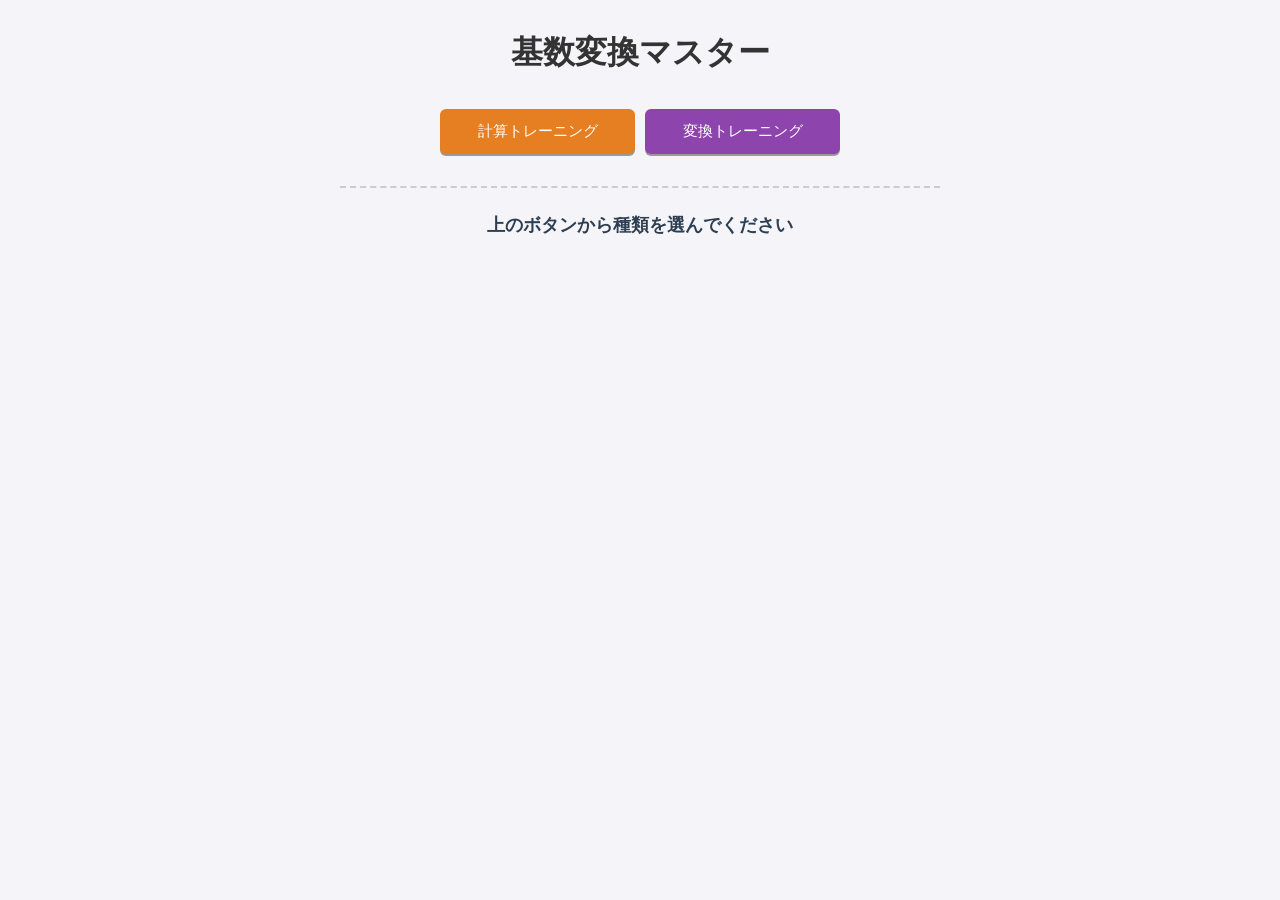
==== commit 9505ec92: "style memo button" ====
--- a/index.html
+++ b/index.html
@@ -4,6 +4,7 @@
     <meta charset="UTF-8">
     <meta name="viewport" content="width=device-width, initial-scale=1.0">
     <title>基数変換マスター（総合版）</title>
+    <meta name="format-detection" content="telephone=no">
     <link rel="stylesheet" href="common.css">
     <style>
         .config-label { font-weight: bold; color: #e67e22; margin-left: 10px; cursor: pointer; }
@@ -97,6 +98,19 @@
         </div>
         <div id="calculator-placeholder"></div>
     </div>
+    <div id="memoDrawer" class="memo-drawer">
+        <div class="memo-content">
+            <canvas id="memoCanvas"></canvas>
+            <div class="memo-btns">
+                <button onclick="clearMemo()" class="small-btn" style="background:#7f8c8d; color:white;">全部消す</button>
+                <button onclick="toggleMemo()" class="small-btn">閉じる</button>
+            </div>
+        </div>
+    </div>
+
+    <div id="memoFloatingBtn" onclick="toggleMemo()">
+        <span>✎</span>
+    </div>
 </div>
 
 <script src="common.js"></script>
@@ -172,7 +186,12 @@
                 <label><input type="checkbox" name="opIn" value="/" checked> ÷</label>
             </div>`;
             html += `<div style="margin: 15px 0;"><label class="config-label"><input type="checkbox" id="noNegative" checked> マイナスにならないようにする</label></div>`;
-            html += createCheckboxes('対象とする進数:', 'nIn', true);
+            if (subMode === 'sameBase') {
+                html += createCheckboxes('対象とする進数:', 'nIn', true);
+            } else {
+                html += createCheckboxes('数値1の進数 (n):', 'nIn', true);
+                html += createCheckboxes('数値2の進数 (m):', 'mIn', true);
+            }
         } else {
             let modeLabel = subMode === '10toN' ? "10進数 → n進数" : (subMode === 'Nto10' ? "n進数 → 10進数" : "n進数 → m進数");
             html += `<div class="mode-title">【${modeLabel}】</div>`;
@@ -208,6 +227,16 @@
                 if (nCheckboxes[0].value === mCheckboxes[0].value) {
                     alert("変換前と後で異なる進数を選択してください。");
                     return; // ここで中断するので画面が切り替わらない
+                }
+            }
+        }
+
+        // 異なる進数計算で、同じ進数が1つずつしか選ばれていない場合
+        if (mainMode === 'calc' && currentSubMode === 'diffBase') {
+            if (nCheckboxes.length === 1 && mCheckboxes.length === 1) {
+                if (nCheckboxes[0].value === mCheckboxes[0].value) {
+                    alert("異なる進数同士で計算したい場合は、違う進数を選択してください。");
+                    return;
                 }
             }
         }
@@ -251,26 +280,56 @@
     function generateCalcQuestion() {
         let nList = [];
         document.getElementsByName('nIn').forEach(e => { if(e.checked) nList.push(parseInt(e.value)); });
+        
+        let mList = []; 
+        if (currentSubMode === 'diffBase') {
+            document.getElementsByName('mIn').forEach(e => { if(e.checked) mList.push(parseInt(e.value)); });
+        }
+
         let opList = [];
         document.getElementsByName('opIn').forEach(e => { if(e.checked) opList.push(e.value); });
         
-        if (nList.length === 0 || opList.length === 0) { 
+        // バリデーション：必要な選択がされているか確認
+        if (nList.length === 0 || opList.length === 0 || (currentSubMode === 'diffBase' && mList.length === 0)) { 
             alert("進数と演算子を選択してください"); 
             goBack();
             return; 
         }
 
         let valA, valB, decAns, op, opSymbol, baseA, baseB;
-        baseA = nList[Math.floor(Math.random() * nList.length)];
-        baseB = (currentSubMode === 'sameBase') ? baseA : nList[Math.floor(Math.random() * nList.length)];
+        
+        // --- 進数の決定ロジック ---
+        if (currentSubMode === 'sameBase') {
+            baseA = nList[Math.floor(Math.random() * nList.length)];
+            baseB = baseA;
+        } else {
+            // 異なる進数同士の場合
+            baseA = nList[Math.floor(Math.random() * nList.length)];
+            baseB = mList[Math.floor(Math.random() * mList.length)];
+
+            // 両方のリストを合わせて2種類以上の進数が選ばれているなら、違うのが出るまで引き直す
+            let combined = new Set([...nList, ...mList]);
+            if (combined.size > 1) {
+                let safetyNet = 0; // 無限ループ防止用
+                while (baseA === baseB && safetyNet < 100) {
+                    baseA = nList[Math.floor(Math.random() * nList.length)];
+                    baseB = mList[Math.floor(Math.random() * mList.length)];
+                    safetyNet++;
+                }
+            }
+        }
+
+        // 演算子の決定
         op = opList[Math.floor(Math.random() * opList.length)];
         
+        // 数値の生成（1〜50の範囲）
         valA = Math.floor(Math.random() * 50) + 1;
         valB = Math.floor(Math.random() * 50) + 1;
         
         // 注意書き（ruleBox）のリセット
         document.getElementById("ruleBox").classList.add("hidden");
 
+        // 計算処理
         if (op === '+') { decAns = valA + valB; opSymbol = "＋"; }
         else if (op === '-') { 
             if (document.getElementById('noNegative')?.checked && valA < valB) [valA, valB] = [valB, valA];
@@ -284,17 +343,19 @@
             document.getElementById("ruleBox").classList.remove("hidden");
         }
 
+        // 回答すべき進数の設定
+        // 異なる進数の計算の場合は、わかりやすく10進数で回答させる（仕様に合わせて変更可能）
         currentTargetBase = (currentSubMode === 'sameBase') ? baseA : 10;
 
-        // --- 小数処理の追加 ---
+        // 回答の生成（小数処理含む）
         if (op === '/' && decAns % 1 !== 0) {
-            // 10進数以外の割り算は非常に難解なため、基本は10進数での回答、
-            // または指定した進数で小数第3位まで求める処理を行う
+            // 小数の場合は補正付き変換関数を使用
             currentAnswer = decimalToBase(decAns, currentTargetBase, 3);
         } else {
             currentAnswer = decAns.toString(currentTargetBase).toUpperCase();
         }
         
+        // 問題文の表示
         document.getElementById("question").innerText = `${valA.toString(baseA).toUpperCase()}(${baseA}) ${opSymbol} ${valB.toString(baseB).toUpperCase()}(${baseB}) = ?`;
         document.getElementById("targetHint").innerText = `(${currentTargetBase}進数で回答)`;
     }
@@ -332,19 +393,36 @@
         let ans = document.getElementById("answer").value.trim().toUpperCase();
         let fb = document.getElementById("feedback");
         
-        // 全角マイナスなどを半角に変換するなどの配慮があるとより親切です
+        // 全角マイナスなどを半角に変換
         ans = ans.replace(/－/g, '-');
 
-        if (ans === currentAnswer) {
+        if (!ans) return; // 空入力なら何もしない
+
+        // --- 【追加】末尾の余計な0を無視する判定用関数 ---
+        function normalizeAnswer(val) {
+            if (val.includes(".")) {
+                // 小数点が含まれる場合、末尾の0を連続して消し、
+                // 最後に小数点だけが残ったらそれも消す
+                return val.replace(/0+$/, "").replace(/\.$/, "");
+            }
+            return val;
+        }
+
+        // ユーザー入力と正解の両方を「正規化」して比較
+        let normalizedUser = normalizeAnswer(ans);
+        let normalizedCorrect = normalizeAnswer(currentAnswer);
+
+        if (normalizedUser === normalizedCorrect) {
             fb.innerText = "正解！"; 
             fb.style.color = "green"; 
             currentStreak++;
         } else {
-            // 正解を表示する際、進数も添えると親切
+            // 表示用の正解(currentAnswer)はそのまま出してあげると親切
             fb.innerText = `残念… 正解は ${currentAnswer} (${currentTargetBase}進数) です。`; 
             fb.style.color = "red"; 
             currentStreak = 0;
         }
+        
         document.getElementById("streakCount").innerText = currentStreak;
         document.getElementById("checkBtn").style.display = "none";
         document.getElementById("nextBtn").style.display = "inline-block";
--- a/common.css
+++ b/common.css
@@ -10,6 +10,10 @@
     padding: 10px; 
     text-align: center; 
     margin: 0; 
+    /* テキスト選択による誤作動防止 */
+    -webkit-user-select: none;
+    user-select: none;
+    color: #333; /* 基本文字色を固定 */
 }
 
 .page { display: none; }
@@ -19,14 +23,14 @@
 .menu-area {
     box-sizing: border-box;
     width: 100%;
-    max-width: 600px; /* メニュー全体の最大幅を制限して中央に寄せる */
+    max-width: 600px;
     margin: 0 auto;
     overflow-x: hidden;
 }
 
-/* --- ボタンの共通設定（影と立体感） --- */
+/* --- ボタンの共通設定（スマホ・PC両対応版） --- */
 button, .calc-btn, .back-menu-btn {
-    -webkit-tap-highlight-color: transparent;
+    -webkit-tap-highlight-color: transparent; /* タップ時の青い枠を消す */
     cursor: pointer;
     transition: transform 0.05s, filter 0.05s;
     outline: none;
@@ -36,6 +40,15 @@
     padding: 10px 16px;
     font-size: 16px;
     box-shadow: 0 2px 0 #999;
+    text-decoration: none !important;
+    
+    /* スマホの反応改善と誤作動防止 */
+    touch-action: manipulation; 
+    -webkit-appearance: none;
+    appearance: none;
+    
+    /* iPhoneの勝手な青文字を防止しつつPCの色を維持 */
+    color: #333 !important;
 }
 
 /* 押された時の演出（全てのボタン共通） */
@@ -50,8 +63,8 @@
 .back-menu-btn {
     display: block !important;
     width: 90% !important;
-    max-width: 320px !important; /* PCでも間延びしない適切な幅 */
-    margin: 12px auto !important; /* 中央寄せ */
+    max-width: 320px !important;
+    margin: 12px auto !important;
     padding: 12px !important;
     box-sizing: border-box;
     font-size: 1.05em;
@@ -68,7 +81,7 @@
 
 .main-mode-select button { 
     flex: 1; 
-    max-width: 160px !important; /* 2つ並びの時は少し小さく */
+    max-width: 160px !important; 
     padding: 10px 5px !important; 
     margin: 0 !important; 
     font-size: 0.9em !important; 
@@ -89,15 +102,15 @@
 /* チェックボックスのグループを中央寄せにする */
 .checkbox-group {
     display: flex;
-    flex-wrap: wrap;       /* 折り返しを許可 */
-    justify-content: center; /* ★中身を中央に寄せる */
-    gap: 12px;             /* 項目同士の間隔 */
+    flex-wrap: wrap;
+    justify-content: center;
+    gap: 12px;
     padding: 15px;
     border: 1px solid #ccc;
     background: #fafafa;
     border-radius: 8px;
     margin: 10px auto;
-    max-width: 450px;      /* チェックボックスエリア自体の幅を制限 */
+    max-width: 450px;
     box-sizing: border-box;
 }
 
@@ -106,7 +119,11 @@
     align-items: center;
     gap: 5px;
     cursor: pointer;
-    white-space: nowrap;   /* 文字の途中で改行させない */
+    white-space: nowrap;
+    width: 80px;         /* 各ラベルの幅を固定する（これでチェック位置が揃う） */
+    justify-content: flex-start; /* 左詰めに配置 */
+    margin: 2px 0;       /* 上下に少し隙間を作る */
+    color: #333;
 }
 
 /* 全選択・解除ボタンを小さく横並びに */
@@ -146,7 +163,7 @@
 /* 「メニューに戻る」ボタン */
 .back-menu-btn {
     background: #666;
-    color: white;
+    color: white !important;
     border: none;
     margin-top: 20px !important;
 }
@@ -161,6 +178,7 @@
     border-radius: 8px; 
     box-sizing: border-box;
     margin: 0 auto;
+    color: #000 !important;
 }
 
 .calc-btn {
@@ -169,18 +187,102 @@
     height: 55px; 
     margin: 4px 0; 
     font-size: 18px; 
-}
-
-#calcInput { width: 95%; height: 40px; font-size: 20px; text-align: right; display: block; margin: 0 auto 10px; background: white; border: 1px solid #999; }
-.history-box { width: 95%; height: 80px; overflow-y: auto; border: 1px solid #ccc; background: white; margin: 0 auto 10px; font-size: 14px; text-align: left; }
-.rem-history { width: 95%; height: 70px; overflow-y: auto; border: 1px solid #ccc; background: white; margin: 5px auto; font-size: 13px; text-align: left; }
+    color: #000 !important;
+}
+
+#calcInput { 
+    width: 95%; 
+    height: 40px; 
+    font-size: 20px; 
+    text-align: right; 
+    display: block; 
+    margin: 0 auto 10px; 
+    background: white; 
+    border: 1px solid #999; 
+    color: #000;
+}
+
+.history-box { width: 95%; height: 80px; overflow-y: auto; border: 1px solid #ccc; background: white; margin: 0 auto 10px; font-size: 14px; text-align: left; color: #333; }
+.rem-history { width: 95%; height: 70px; overflow-y: auto; border: 1px solid #ccc; background: white; margin: 5px auto; font-size: 13px; text-align: left; color: #333; }
 
 /* --- その他 --- */
-#question { font-size: 1.3em; font-weight: bold; margin: 20px 0; }
+#question { font-size: 1.3em; font-weight: bold; margin: 20px 0; color: #333; }
 #feedback { min-height: 1.5em; font-size: 1.3em; margin: 10px 0; }
 .rule-box { height: 30px; color: red; font-weight: bold; font-size: 0.9em; display: flex; align-items: center; justify-content: center; }
 .hidden { visibility: hidden; }
 
 @media (hover: hover) {
     button:hover, .calc-btn:hover { filter: brightness(0.95); }
+}
+
+/* --- 浮遊メモボタン（右下に配置） --- */
+#memoFloatingBtn {
+    position: fixed;
+    right: 20px;
+    bottom: 25px;
+    width: 60px;
+    height: 60px;
+    background: #2c3e50;
+    color: white !important;
+    border-radius: 50%;
+    display: flex;
+    align-items: center;
+    justify-content: center;
+    font-size: 28px;
+    box-shadow: 0 4px 12px rgba(0,0,0,0.3);
+    z-index: 9999;
+    cursor: pointer;
+    -webkit-tap-highlight-color: transparent;
+    user-select: none;
+}
+
+/* --- 引き出しメモ帳本体 --- */
+.memo-drawer {
+    position: fixed;
+    bottom: -100%; /* 完全に画面下に隠す */
+    left: 0;
+    width: 100%;
+    height: 65vh; /* 画面の約6割の高さ */
+    background: #fff;
+    box-shadow: 0 -5px 25px rgba(0,0,0,0.4);
+    transition: bottom 0.4s cubic-bezier(0.165, 0.84, 0.44, 1);
+    z-index: 10000;
+    display: flex;
+    flex-direction: column;
+    border-top-left-radius: 18px;
+    border-top-right-radius: 18px;
+}
+
+.memo-drawer.open {
+    bottom: 0;
+}
+
+/* メモの中身 */
+.memo-content {
+    flex: 1;
+    display: flex;
+    flex-direction: column;
+    padding: 12px;
+    background: #fdfdfd;
+    touch-action: none; /* メモ帳内でのスクロールを防止 */
+}
+
+#memoCanvas {
+    flex: 1;
+    background: #fff;
+    border: 1px solid #ddd;
+    border-radius: 5px;
+}
+
+/* メモ帳の操作ボタンエリア */
+.memo-btns {
+    display: flex;
+    justify-content: space-around;
+    padding: 12px 0;
+    background: #fdfdfd;
+}
+
+/* Safari/iOS 特有の青いタップ枠を全体的に消去 */
+* {
+    -webkit-tap-highlight-color: transparent;
 }
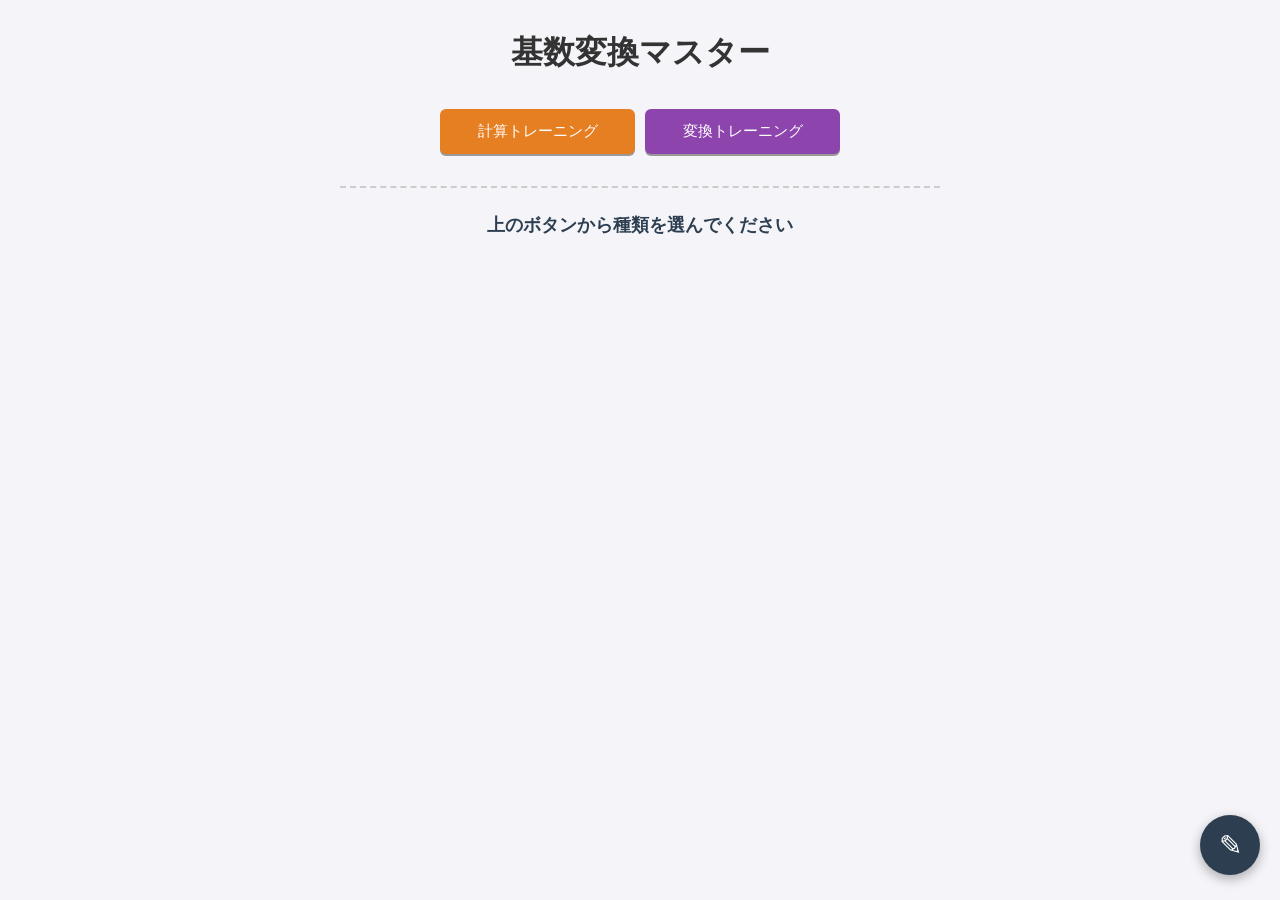
==== commit de720221: "fix memo button2" ====
--- a/index.html
+++ b/index.html
@@ -98,19 +98,19 @@
         </div>
         <div id="calculator-placeholder"></div>
     </div>
-    <div id="memoDrawer" class="memo-drawer">
-        <div class="memo-content">
-            <canvas id="memoCanvas"></canvas>
-            <div class="memo-btns">
-                <button onclick="clearMemo()" class="small-btn" style="background:#7f8c8d; color:white;">全部消す</button>
-                <button onclick="toggleMemo()" class="small-btn">閉じる</button>
-            </div>
+</div>
+<div id="memoDrawer" class="memo-drawer">
+    <div class="memo-content">
+        <canvas id="memoCanvas"></canvas>
+        <div class="memo-btns">
+            <button onclick="clearMemo()" class="small-btn" style="background:#7f8c8d; color:white;">全部消す</button>
+            <button onclick="toggleMemo()" class="small-btn">閉じる</button>
         </div>
     </div>
-
-    <div id="memoFloatingBtn" onclick="toggleMemo()">
-        <span>✎</span>
-    </div>
+</div>
+
+<div id="memoFloatingBtn" onclick="toggleMemo()">
+    <span>✎</span>
 </div>
 
 <script src="common.js"></script>
--- a/common.css
+++ b/common.css
@@ -215,25 +215,31 @@
     button:hover, .calc-btn:hover { filter: brightness(0.95); }
 }
 
-/* --- 浮遊メモボタン（右下に配置） --- */
+/* --- 浮遊メモボタン（右下に配置）最強版 --- */
 #memoFloatingBtn {
-    position: fixed;
-    right: 20px;
-    bottom: 25px;
-    width: 60px;
-    height: 60px;
-    background: #2c3e50;
+    position: fixed !important;
+    right: 20px !important;
+    bottom: 25px !important;
+    width: 60px !important;
+    height: 60px !important;
+    background: #2c3e50 !important;
     color: white !important;
-    border-radius: 50%;
-    display: flex;
-    align-items: center;
-    justify-content: center;
-    font-size: 28px;
-    box-shadow: 0 4px 12px rgba(0,0,0,0.3);
-    z-index: 9999;
-    cursor: pointer;
-    -webkit-tap-highlight-color: transparent;
-    user-select: none;
+    border-radius: 50% !important;
+    display: flex !important;
+    align-items: center !important;
+    justify-content: center !important;
+    font-size: 28px !important;
+    box-shadow: 0 4px 12px rgba(0,0,0,0.3) !important;
+    z-index: 9999 !important;
+    cursor: pointer !important;
+    -webkit-tap-highlight-color: transparent !important;
+    user-select: none !important;
+    
+    /* 余計なボタン設定を強制リセット */
+    margin: 0 !important;
+    padding: 0 !important;
+    border: none !important;
+    max-width: none !important;
 }
 
 /* --- 引き出しメモ帳本体 --- */
